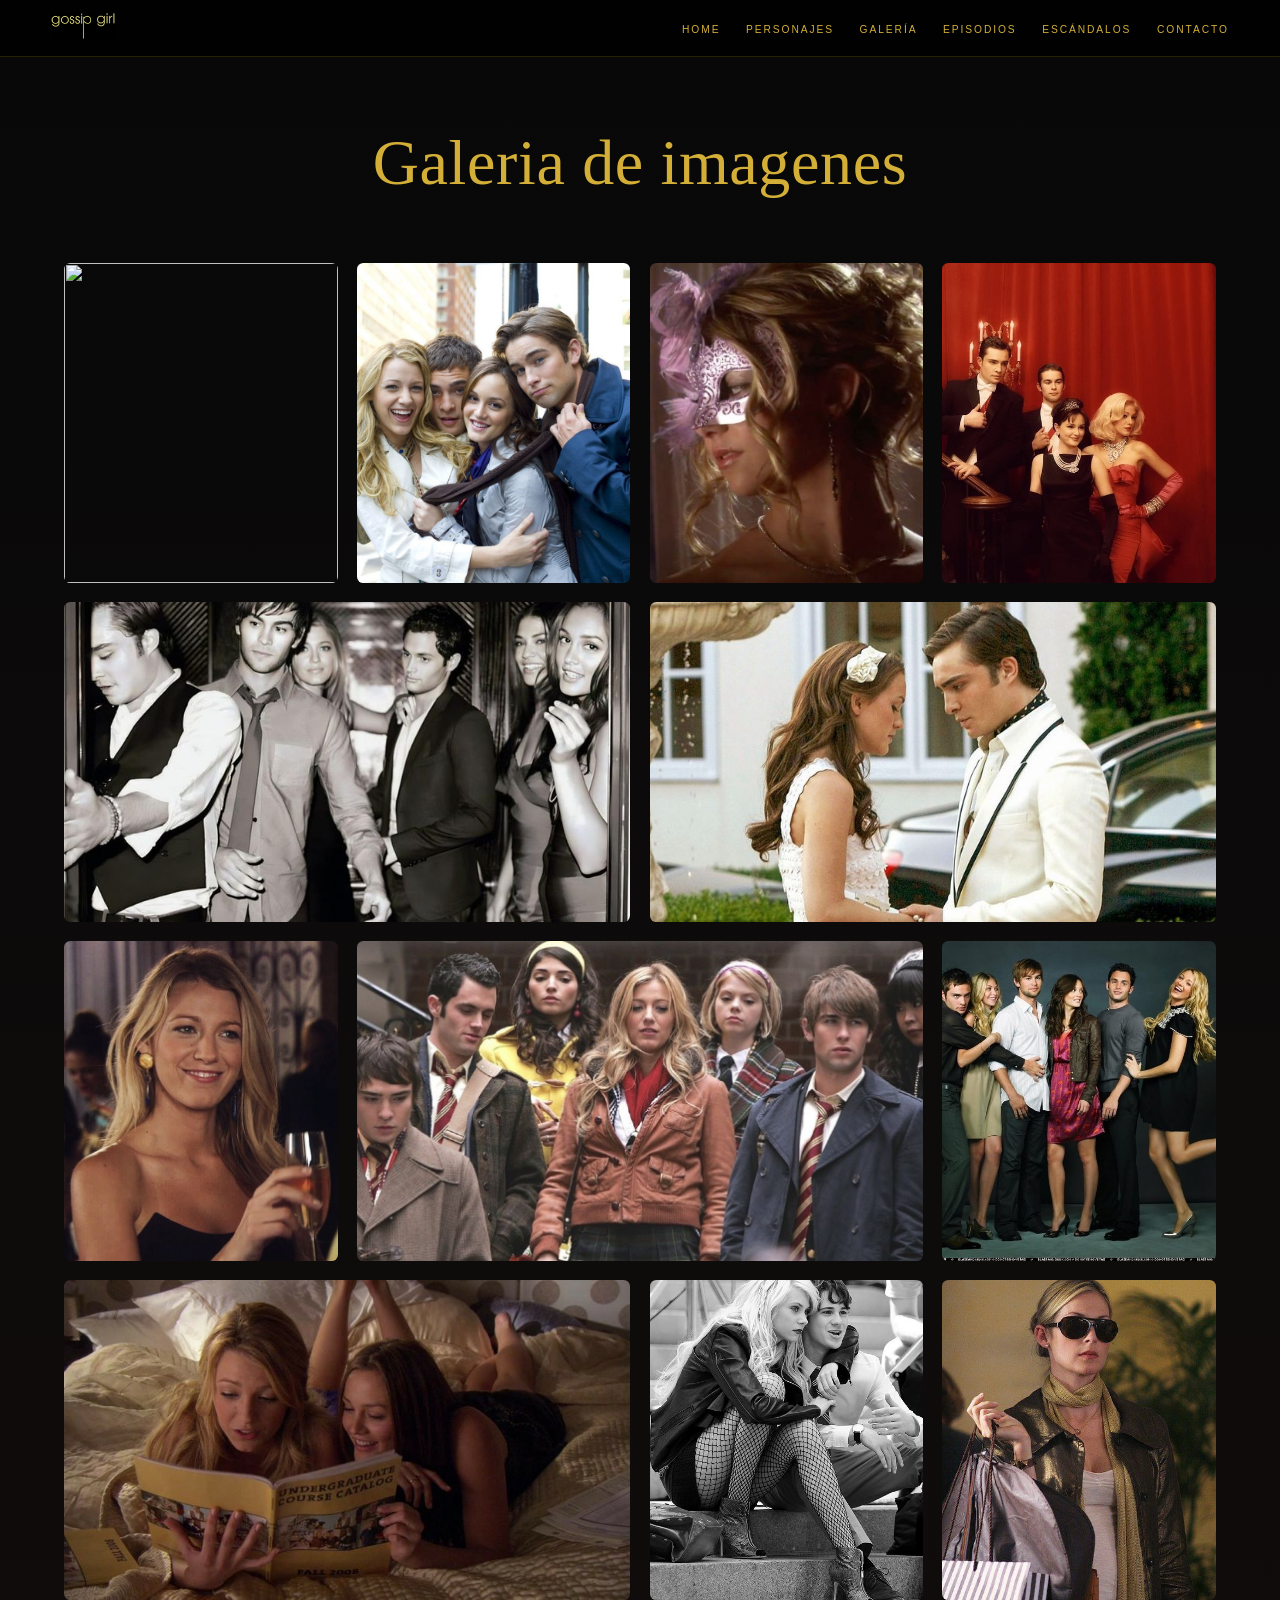
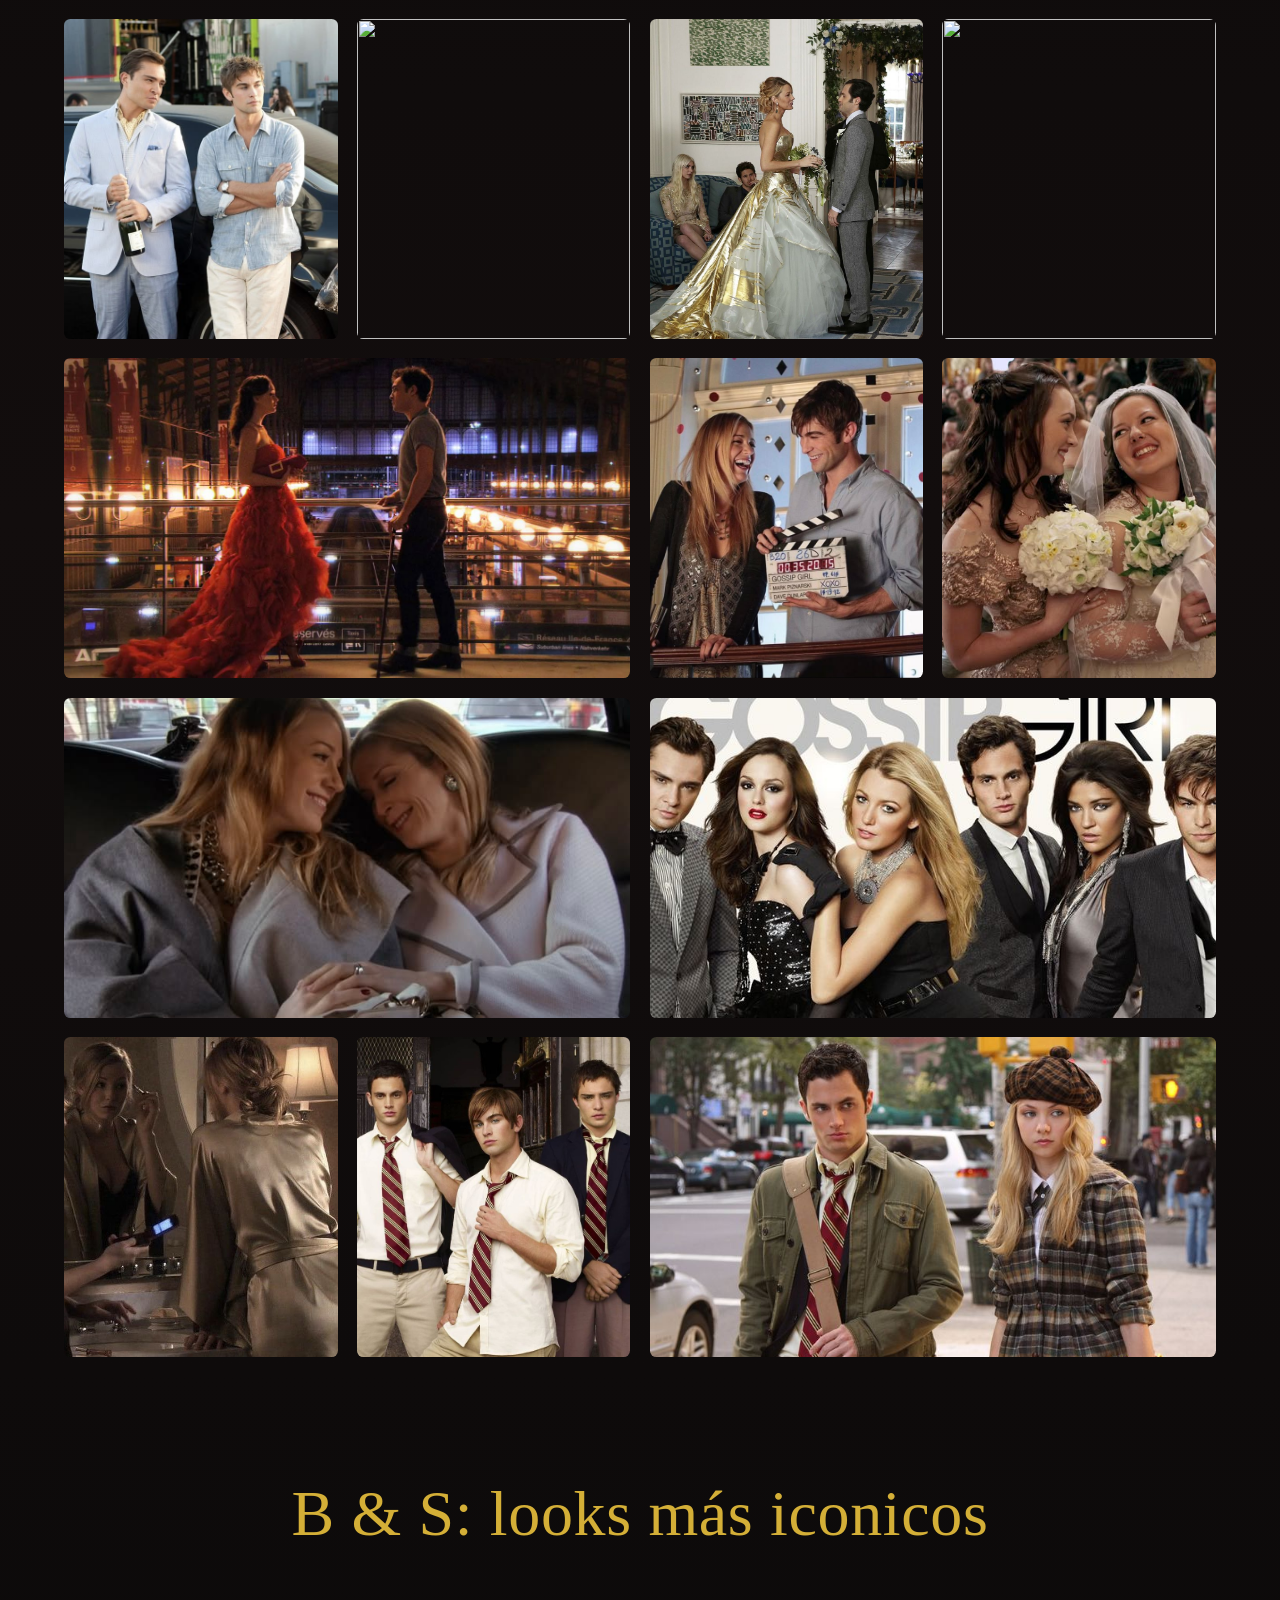
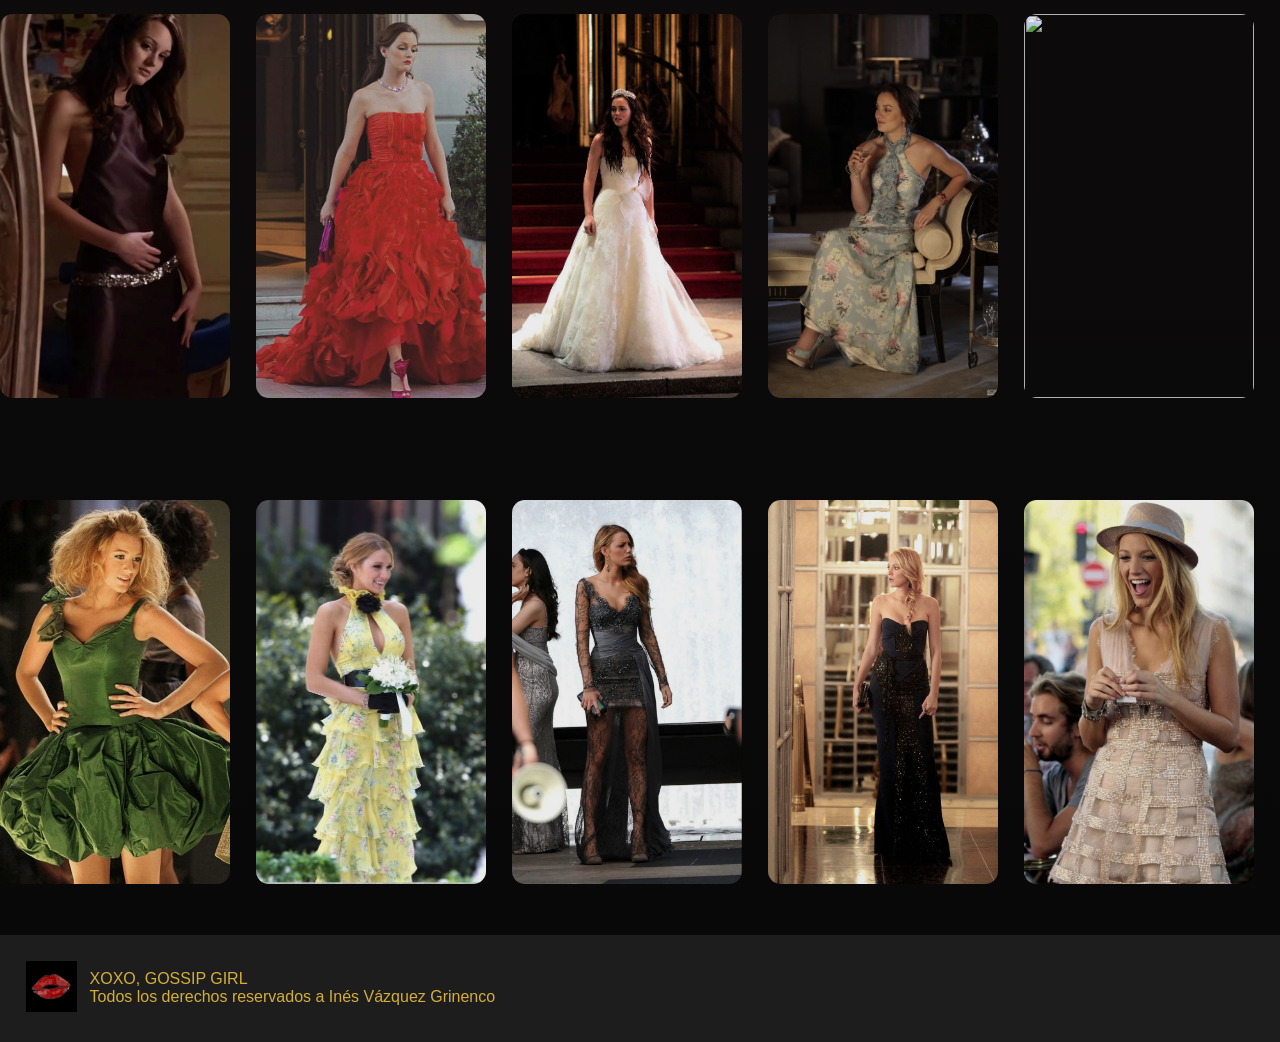
==== pages/imagenes.html @ 576eb92f "Add files via upload" ====
<!DOCTYPE html>
<html lang="es">
<head>
    <meta charset="UTF-8">
    <title>Galeria de imagenes</title>
    <link rel="stylesheet" href="../css/style.css"> 
    <link rel="icon" href="../favicon.ico">
</head>
 <body> 


<nav>
    <div class="logo">
        <a href="../index.html">
          <img src="../logo/logo.png" alt="Gossip Girl Logo">
        </a>
    </div>
    
    <ul>
        <li><a href="../index.html">HOME</a></li>
        <li><a href="personajes.html">PERSONAJES</a></li>
        <li><a href="imagenes.html">GALERÍA</a></li>
        <li><a href="episodios.html">EPISODIOS</a></li>
        <li><a href="escandalos.html">ESCÁNDALOS</a></li>
        <li><a href="contacto.html">CONTACTO</a></li>
    </ul>
</nav>
    
<div class="titulos">
    <h2>Galeria de imagenes</h2> 
</div>

<section class="galeria">

    <img src="../img/serena y blair.jpeg" class="vertical">
    <img src="../img/_ (6).jpeg" class="vertical">
    <img src="../img/jenny2.jpeg" class="vertical">
    <img src="../img/chuck nate serena and blair.jpeg" class="vertical">

    <img src="../img/horizontalbyn.jpeg" class="horizontal">
    <img src="../img/horizontal Chuck & Blair.jpeg" class="horizontal">
   
    <img src="../img/serena2.jpeg" class="vertical">
    <img src="../img/horizontal.temp1.jpeg" class="horizontal">
    <img src="../img/horizonalpromo.jpeg" class="cuadrada" >

    <img src="../img/serena y bliar horizontal.jpeg" class="horizontal">
    <img src="../img/Jenny and Eric.jpeg"  class="vertical">
    <img src="../img/lily.jpeg" class="cuadrada">


    <img src="../img/chuck y nate.jpeg" class="vertical">
    <img src="../img/blair.cuadrada.jpeg" class="vertical">
    <img src="../img/sernena y dan .jpg" class="vertical">   
    <img src="../img/gossip girl wallpaper.jpeg" class="vertical">
   
    <img src="../img/horizontal.jpg" class="horizontal">
    <img src="../img/gossip girl.jpeg" class="cuadrada" >
    <img src="../img/bliarydorota,horizontal.jpeg" class="vertical">

    <img src="../img/Serena and Lily .jpeg" class="horizontal">
    <img src="../img/banner.jpeg" class="horizontal">

    <img src="../img/serena4.jpeg" class="vertical"> 
    <img src="../img/Prim and proper.jpeg" class="cuadrada">
    <img src="../img/the humphrey's.jpeg" class="horizontal">
    


</section>


 <div class="titulos">
    <h2>B & S: looks más iconicos</h2> </div>
    <section class="carousel">
        <div class="carousel-track">
            <img src="../img/b vestido 2.jpeg">
            <img src="../img/b vestido 3.jpeg">
            <img src="../img/b vestido 7.jpeg">
            <img src="../img/b vestido 6.jpeg">
            <img src="../img/b vestido 4.jpeg"> 
            <img src="..//img/b vestido 8.jpeg" >
            <img src="../img/b vestido 10.jpeg" >
            <img src="../img/b-vestido1.jpeg" >
            <img src="../img/blair.cuadrada.jpeg">   
            <img src="../img/b vestido 9.jpeg" > 
        </div>
    </section>

    <section class="carousel">
        <div class="carousel-track">
       
            <img src="..//img/s vestido 2.jpeg">
            <img src="..//img/s vestido 3.jpeg">
            <img src="..//img/s vestido 4.jpeg">     
            <img src="..//img/s vestido 9.jpeg">
            <img src="..//img/s vestido 8.jpeg">     
            <img src="..//img/s vestido 6.jpeg">       
            <img src="..//img/s vestido 7.jpeg">      
            <img src="..//img/s vestido 5.jpeg">
            <img src="..//img/serena and nate2.jpeg">
        </div>
    </section>

    </section>

<footer>

    <section class="footer">

        <div class="footer-left">
            <img src="../img/favicon2.png" alt="Beso Gossip Girl">
        </div>

        <div class="footer-bottom">
            <p>XOXO, GOSSIP GIRL</p>
            <p>Todos los derechos reservados a Inés Vázquez Grinenco</p>
        </div>

    </section>

</footer>

</body>
---- css/style.css ----
*{
    margin: 0;
    padding: 0;
    box-sizing: border-box;
}

body {
    font-family: 'Poppins', sans-serif;
    background: linear-gradient(
        to bottom,
        #080808,
        #120d0d,
        #080808
    );
    color: white;
    text-align: center;
    overflow-x: hidden;
    min-height: 100vh;
    display: flex;
    flex-direction: column;
}
@import url('https://fonts.googleapis.com/css2?family=Cormorant+Garamond:wght@300;400;500;600&display=swap');
@import url('https://fonts.googleapis.com/css2?family=Playfair+Display:wght@400;700&family=Poppins:wght@300;400;500;600&display=swap');
/* NAV */
nav {
    width: 100%;
    display: flex;
    justify-content: space-between;
    align-items: center;
    padding: 1% 4%;
    background: rgba(0,0,0,0.85);
    backdrop-filter: blur(10px);
    position: sticky;
    top: 0;
    z-index: 1000;
    border-bottom: 1px solid rgba(255,215,0,0.15);
}

/* LOGO */
.logo img {
    width: 5vw;
    min-width: 55px;
    max-width: 80px;
    height: auto;
    object-fit: contain;
}
/* INTRO */
.intro,
.ny-section{
    width: 100%;
    min-height: auto;
    display: flex;
    align-items: center;
    justify-content: center;
    gap: 0,5%;
    padding: 3% 2%;
    border-bottom: 1px solid rgba(212, 175, 55, 0.4);
}
.intro-texto{


    width: 45%;
    text-align: left;
}
.intro-texto p{
    width: 80%;
    color: rgba(255,255,255,0.72);
    font-size: 1.1vw;
    line-height: 190%;

}

.ny-section{
    width: 100%;
    min-height: auto;
    display: flex;
    background: transparent;
    border-bottom: 1px solid rgba(212, 175, 55, 0.4);
}

.intro-img img,
.ny-img img{
    width: 100%;
    height: 38vw;
    object-fit: cover;
    border-radius: 0.5vw;
    opacity: 0.92;
}
.intro-img,
.ny-img
{
  width: 45%;  
}

.intro-img img,
.ny-img img{
    width: 100%;

    aspect-ratio: 4 / 3;

    object-fit: cover;
    object-position: top;

    border-radius: 0.5vw;
    opacity: 0.92;
}
/* DERECHA */
.ny-text{
    width: 45%;
    color: white;
    display: flex;
    flex-direction: column;
    justify-content: center;
    align-items: flex-start;
    text-align: left;
    padding: 6%;
}

/* TITULO */
.intro-texto h2,
.ny-text h2{
    font-family: 'Cormorant Garamond', serif;
    font-size: 5vw;
    font-weight: 300;
    color: #d4af37;
    line-height: 0.9;
    margin-bottom: 4%;
    width: 80%;
}
/* SUBTITULO */
.ny-text h3{
    font-size: 1rem;
    letter-spacing: 4px;
    margin-bottom: 2%;
    color: #d4af37;
}

/* TEXTO */
.ny-text p{
    width: 70%;
    text-align: left;
    font-size: 1rem;
    line-height: 1.8;
    color: rgba(255,255,255,0.75);
        width: 80%;
    color: rgba(255,255,255,0.72);
    font-size: 1.1vw;
    line-height: 190%;
}

/* videos de episodios*/
.video-container {
    width: 85%;      
    max-width: 450px; 
    margin: 0 auto;
}

.video-container iframe {
    width: 100%;
    aspect-ratio: 16 / 9; 
    height: auto !important;
    border-radius: 0.5vw;
    display: block;
}

/* BOTON */
.ny-text a,
.intro-texto a {
    width: fit-content;
    padding: 0.7rem 1.8rem;
    border: 1px solid white;
    border-radius: 4px;
    color: white;
    text-decoration: none;
    transition: 0.3s;
  align-items: left;
}

.ny-text a:hover{
    background: white;
    color: black;
}



/* MENU */
nav ul {
    display: flex;
    gap: 2vw;

    list-style: none;
}

nav a {
    color: #d4af37;
    text-decoration: none;
    font-size: 0.8vw;
    letter-spacing: 0.15vw;
    transition: 0.3s;
}

nav a:hover {
    color: white;
}

/* HEADER */
header {
    height: 65vh;
    background:
    linear-gradient(
    rgba(0,0,0,0.35),
    rgba(0,0,0,0.55)
    ),
    url(../img/nyc.noche.png);
    background-size: cover;
    background-position: center;
    display: flex;
    justify-content: center;
    align-items: center;
}
.hero-logo{
    width: 40vw;
    height: auto;
    object-fit: contain;
    opacity: 0.95;
}
header p {
    margin-top: 10px;
    color: white;
}

/* TITULOS */
.titulos h2{
    font-family: 'Cormorant Garamond', serif;
    font-size: 5vw;
    font-weight: 300;
    color: #d4af37;
    line-height: 0.9;
    letter-spacing: 0.05vw;
}

.titulos {
    text-align: center;
    margin: 20px 0;
    grid-column: 1 / -1;
    width: 100%;
    margin-top: 6%;
}

/* HOME */
.home {
    display: grid;
    grid-template-columns: 1fr 1fr;
    gap: 20px;
    max-width: 600px;
    margin: 40px auto;
}
.home img {
    width: 100%;
    height: 300px;
    object-fit: cover;
    border: 1px solid #333;
}

/* CUADROS (personajes, episodios, etc) */
.personsjesde{
    width: 100%;
    display: grid;
    grid-template-columns: 1fr 1fr;
    gap: 2vw;
    padding: 4% 8%;
}
.cuadro{
    width: 100%;
    display: flex;
    gap: 1.5vw;
    padding: 1.5vw;
    background: rgba(255,255,255,0.03);
    border: 1px solid rgba(255,255,255,0.08);
    border-radius: 1.2vw;
    backdrop-filter: blur(8px);
    text-align: left;
    transition: 0.4s;
}
.cuadro img{
    width: 8vw;
    height: 11vw;
    object-fit: cover;
    border-radius: 0.8vw;
    flex-shrink: 0;
}
.actor {
    font-size: 14px;
    color: #ccc;
    margin: 5px 0;
}
.cuadro:hover{
    transform: translateY(-4px);
    border-color: rgba(212,175,55,0.4);
    background: rgba(255,255,255,0.05);
}
/* BOTONES */
section a {
    display: inline-block;
    margin: 10px;
    padding: 10px 20px;
    border: 1px solid gold;
    text-decoration: none;
    color: gold;
}
section a:hover {
    background-color: gold;
    color: black;
}
/* MINI HOME */

/* MINI HOME */

.mini-home{
    width: 85%;
    margin: 6% auto;

    display: flex;
    gap: 1vw;
}

.mini-card{
    width: 25%;

    position: relative;

    overflow: hidden;
    border-radius: 0.5vw;

    color: white;
    text-decoration: none;
}

.mini-card img{
    width: 100%;
    height: 420px;

    object-fit: cover;
}

.mini-info{
    position: absolute;

    bottom: 0;

    padding: 8%;

    background: linear-gradient(
        transparent,
        rgba(0,0,0,0.85)
    );
}

.mini-info h2{
    font-size: 2vw;
    margin-bottom: 4%;
}

.mini-info p{
    font-size: 0.8vw;
    line-height: 150%;
}


/* FORMULARIO */
form {
    max-width: 550px;
    width: 35%;
    margin: 40px auto;
    display: flex;
    flex-direction: column;
    gap: 18px;
    background: rgba(255,255,255,0.03);
    padding: 3%;
    padding: 1vw 1.2vw;
    border-radius: 1.2vw;
    backdrop-filter: blur(8px);
}

input,
textarea{
    padding: 1vw 1.2vw;
    border: none;
    border-radius: 0.8vw;
    font-family: inherit;
    background: rgba(255,255,255,0.96);
    color: black;
    transition: 0.3s;
}
button{
    padding: 1vw;
    background-color: #d4af37;
    color: black;
    border: none;
    border-radius: 0.8vw;
    cursor: pointer;
    transition: 0.3s;
}
button:hover{
    opacity: 0.85;
    transform: translateY(-2px);
}
/* EXPLORAR */

.explorar{
    display: flex;
    justify-content: center;
    flex-wrap: wrap;
    gap: 2vw;
    margin: 5% 0;
 
}

/* EPISODIOS */
.episodios {
    display: flex;
    flex-direction: column;
    align-items: center;
    gap: 20px;
}
.episodios .cuadro {
    width: 50%;
    max-width: 400px;
}
.ny-img iframe {
    width: 80%; 
    aspect-ratio: 16 / 9; 
    height: auto; 
    border-radius: 0.5vw;
    opacity: 0.92;
    box-shadow: 0 0 30px rgba(0,0,0,0.35);
}

/* ESCANDALOS */
.contenedor-envio-escandalo {
    display: flex;
    justify-content: center;
    margin: 40px auto;
}
.caja-envio-escandalo {
    width: 100%;
    max-width: 500px;
    padding: 30px;
    border: 1px solid gold;
    background-color: #ffffff;
    text-align: center;
}
.caja-envio-escandalo input {
    width: 100%;
    padding: 10px;
    margin-bottom: 15px;
    border: 1px solid #333;
    background: black;
    color: white;
}
.caja-envio-escandalo button {
    width: 100%;
}

.gossip-layout{
    width: 100%;
    min-height: 90vh;
    display: flex;
    justify-content: space-evenly;
    align-items: center;
    gap: 5%;
    padding: 6%;
    background:
    linear-gradient(
    rgba(0,0,0,0.75),
    rgba(0,0,0,0.85)
    ),
    url(../img/nyc.noche.png);
    background-size: cover;
    background-position: center;
}
.gossip-menu{
    width: 20%;
    text-align: left;
}
.gossip-menu h3{
    font-family: 'Cormorant Garamond', serif;
    font-size: 2.2vw;
    color: #d4af37;
    margin-bottom: 2%;
}
.gossip-box{
    width: 42%;
    background: rgba(255,255,255,0.95);
    padding: 3%;
    border-radius: 1vw;
    color: black;
    text-align: left;
    margin: 0 auto;
}
.gossip-box h4{
    font-size: 1.5vw;
    margin-bottom: 4%;
}
.gossip-box textarea{
    width: 100%;
    height: 15vw;
    resize: none;
    border: none;
    padding: 4%;
    background: #f2f2f2;
    font-family: inherit;
    margin-bottom: 4%;
}
.gossip-box button{
    width: 100%;
    padding: 1vw;
    background: #d4af37;
    color: black;
    border: none;
    cursor: pointer;
    transition: 0.3s;
}
.gossip-box button:hover{
    opacity: 0.8;
}
.xoxo{
    margin-top: 5%;
    font-size: 0.9vw;
    color: #444;
    line-height: 170%;
}
.gossip-profiles{
    width: 15%;
    display: flex;
    flex-direction: column;
    gap: 2vw;
}
.profile{
    display: flex;
    align-items: center;
    gap: 1vw;
}
.profile span{
    color: white;
    font-size: 1vw;
}


/* GALERIA */

.galeria{
    width: 90%;
    margin: auto;
    display: grid;
    grid-template-columns: repeat(4, 1fr);
    gap: 1.5vw;
    padding: 4% 0;
}

.galeria img{
    width: 100%;
    border-radius: 0.5vw;
    transition: 0.4s;
}

.galeria img:hover{
    transform: scale(1.02);
    opacity: 0.9;
}

/* tamaños */

.horizontal{
    grid-column: span 2;
    height: 25vw;
    object-fit: cover;
}

.vertical{
    height: 25vw;
    object-fit: cover;
}

.cuadrada{
    height: 25vw;
    object-fit: cover;
}

/* CAROUSEL */ 

.carousel{
    width: 100%;
    overflow-x: auto;
    overflow-y: hidden;
    padding: 4% 0;
    scroll-behavior: smooth;
}

.carousel-track{
    display: flex;
    gap: 2vw;
    width: max-content;
}

.carousel-track img{
    width: 18vw;
    height: 30vw;
    object-fit: cover;
    border-radius: 1vw;
    flex-shrink: 0;
    opacity: 0.92;
    transition: 0.4s;
}

.carousel-track img:hover{
    transform: scale(1.03);
    opacity: 1;
}

/*escanadalos*/

.feed-escandalos {
    display: grid;
    grid-template-columns: repeat(auto-fill, minmax(300px, 1fr)); /* Crea columnas automáticas */
    gap: 30px; /* Espacio entre las cajas */
    padding: 50px 10%; /* Espacio a los costados */
    justify-items: center;
}

.card-escandalo {
    background-color: white;
    border-radius: 20px; /* Bordes redondeados como tu box principal */
    width: 100%;
    max-width: 350px;
    padding: 20px;
    box-shadow: 0 10px 30px rgba(0,0,0,0.3); /* Sombra para dar profundidad */
    color: #333;
    font-family: 'Helvetica', Arial, sans-serif;
}

.card-escandalo h3 {
    text-align: center;
    font-size: 1.2rem;
    margin-bottom: 15px;
    font-weight: bold;
}

.imagen-contenedor img {
    width: 300px;
    height: 280px;
    display: block;
    object-fit: cover;
    margin-bottom: 15px;
}

.texto-escandalo p {
    font-size: 0.9rem;
    line-height: 1.4;
    margin-bottom: 10px;
}

.firma {
    display: block;
    text-align: right;
    font-weight: bold;
    color: #d4af37; /* El color dorado que usas en el botón */
    font-size: 0.8rem;
    text-transform: uppercase;
}

#seccion-episodios h2 {
    font-size: 2.2vw 
}

/* FOOTER */
footer{

    align-items: center;
    gap: 1vw;
    background-color: rgb(29, 29, 29);
    color: #d4af37;
    padding: 2%;
    text-align: left;
}

/* imagen */
.footer{
    display: flex;
    align-items: center;
    gap: 1vw;
}

.footer img{
    width: 4vw;
}
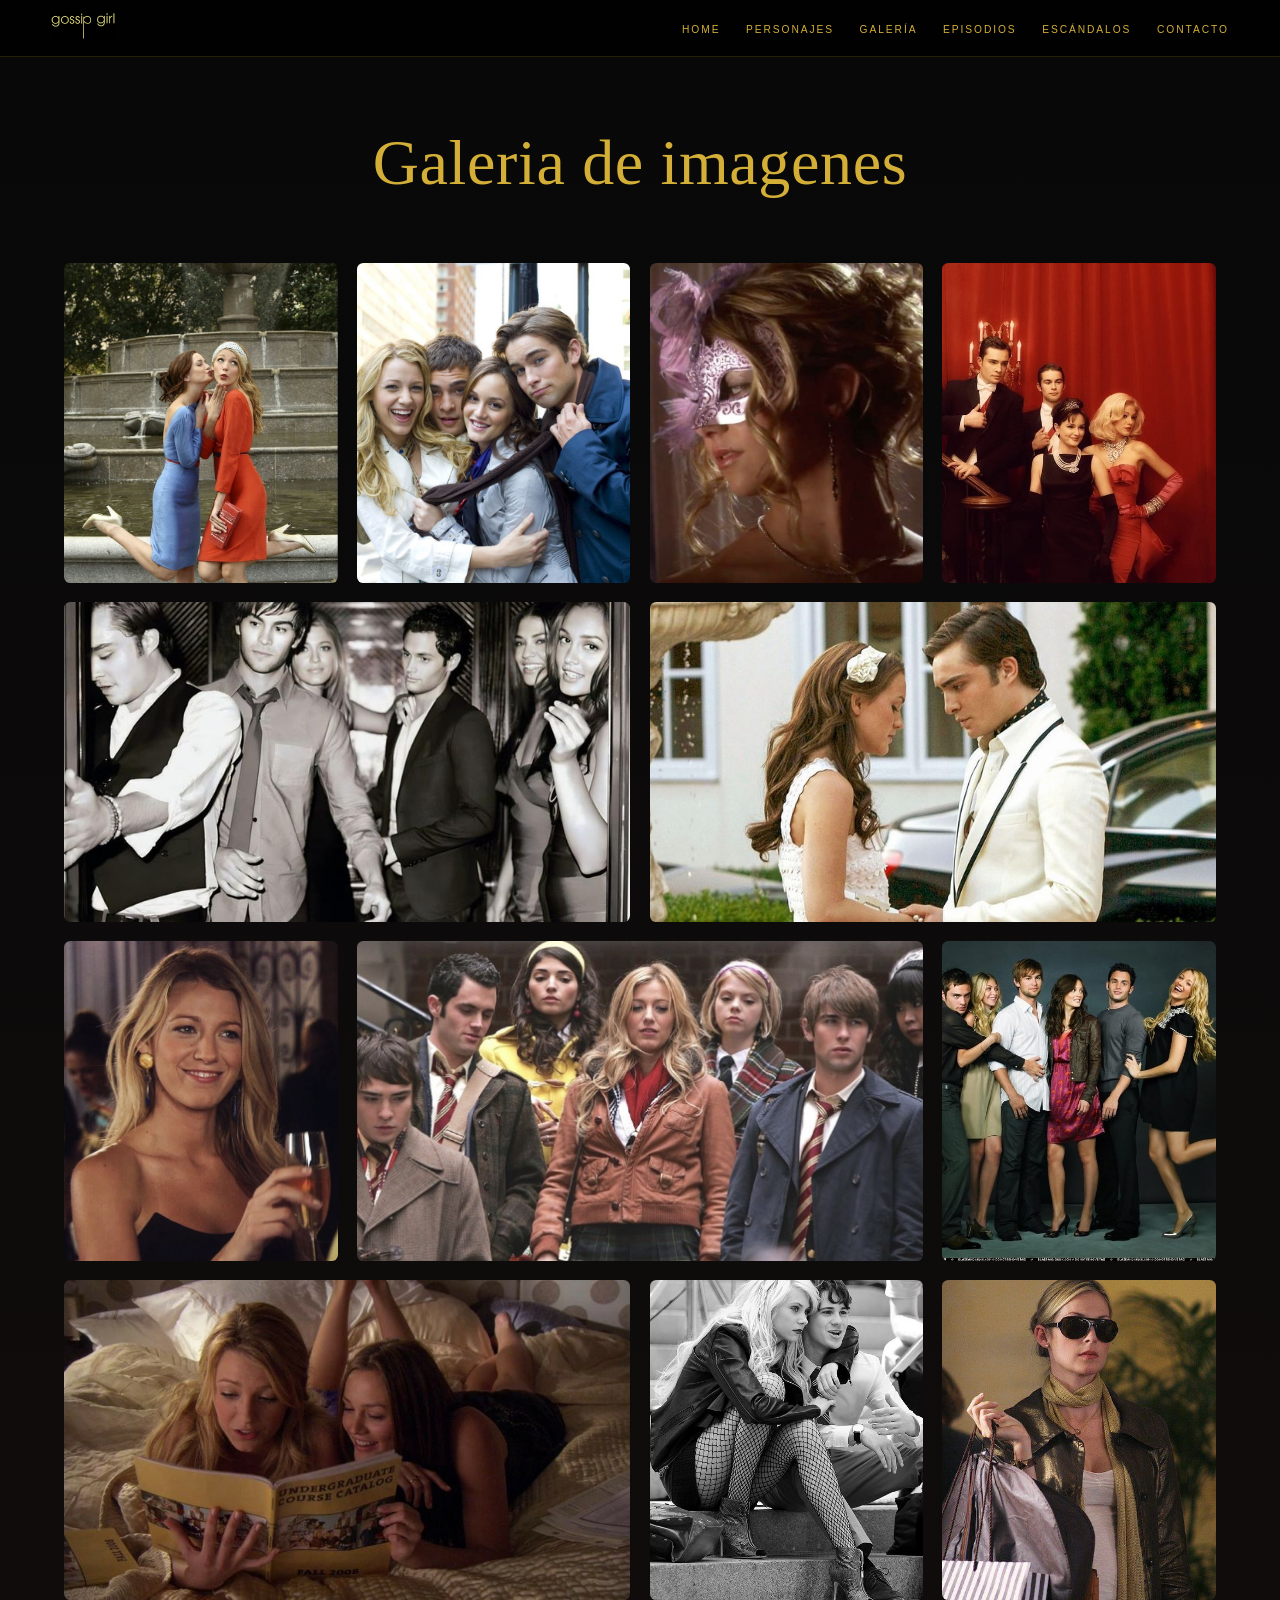
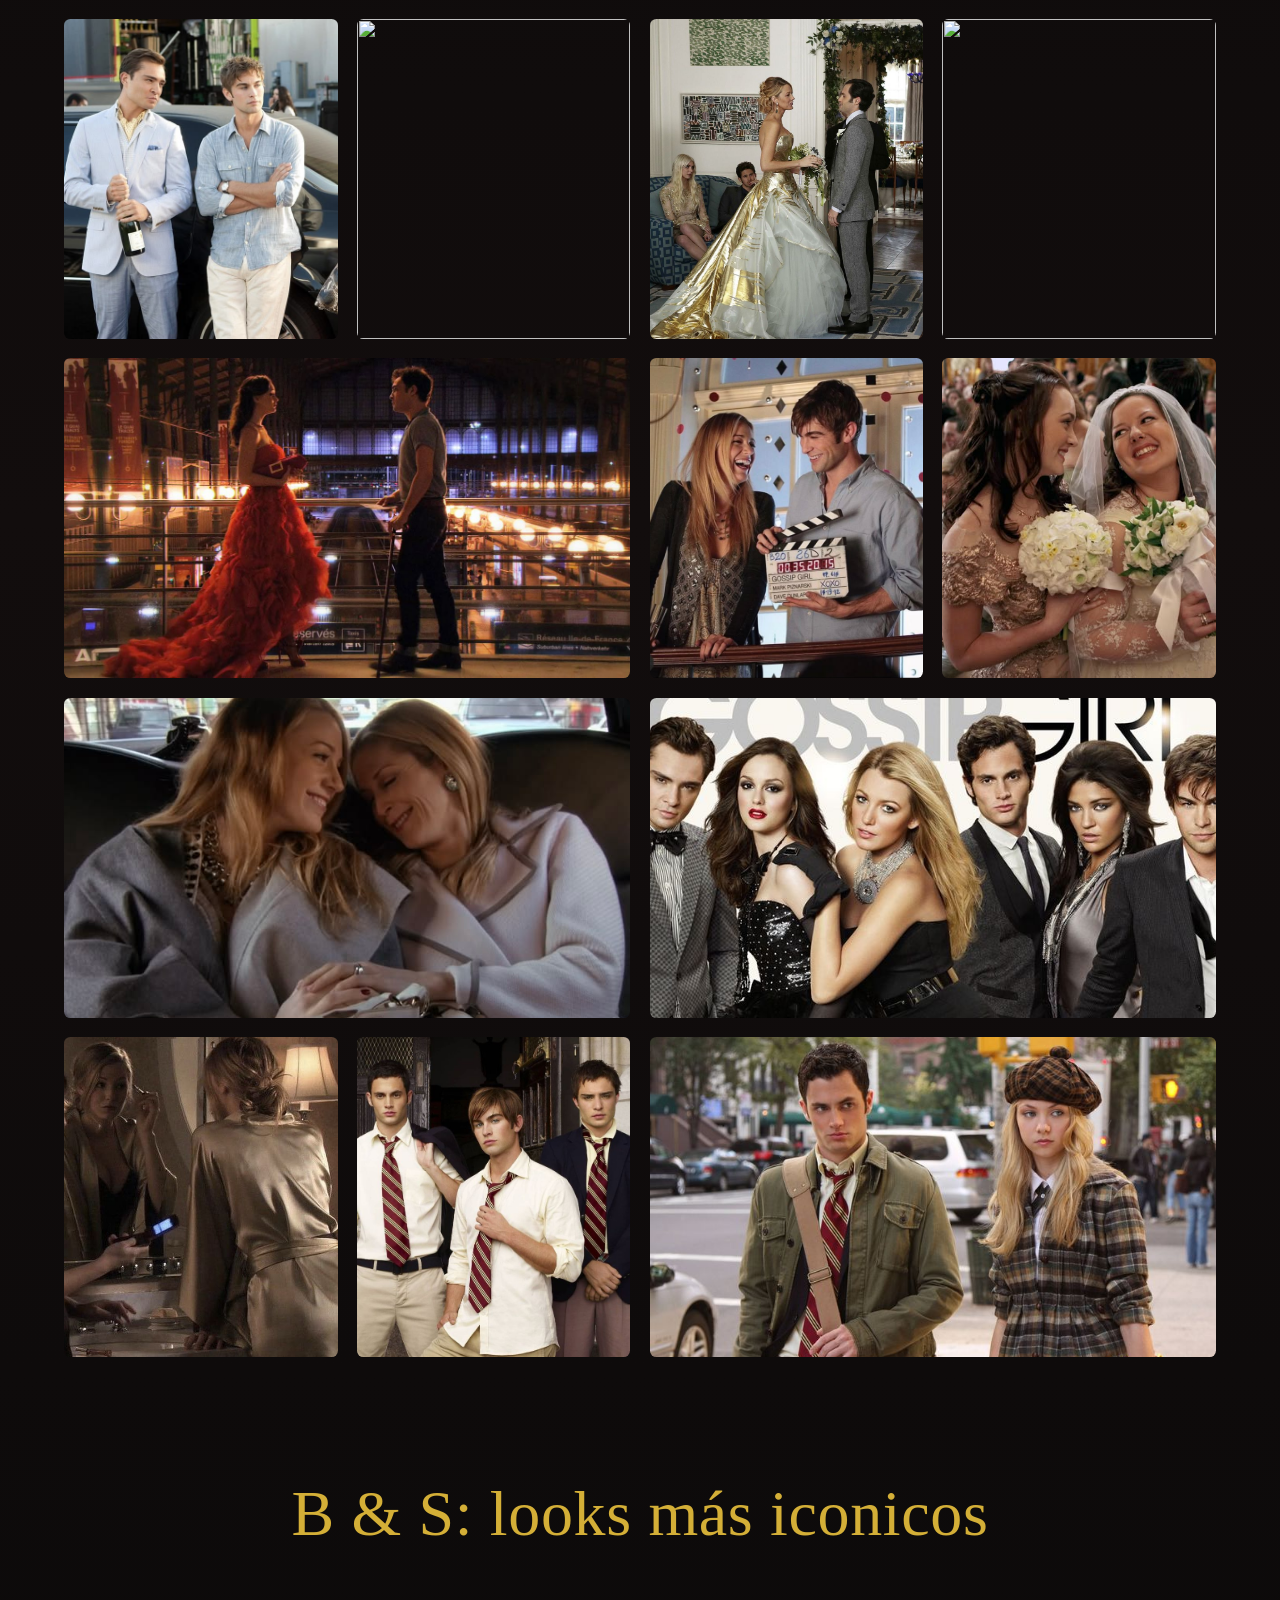
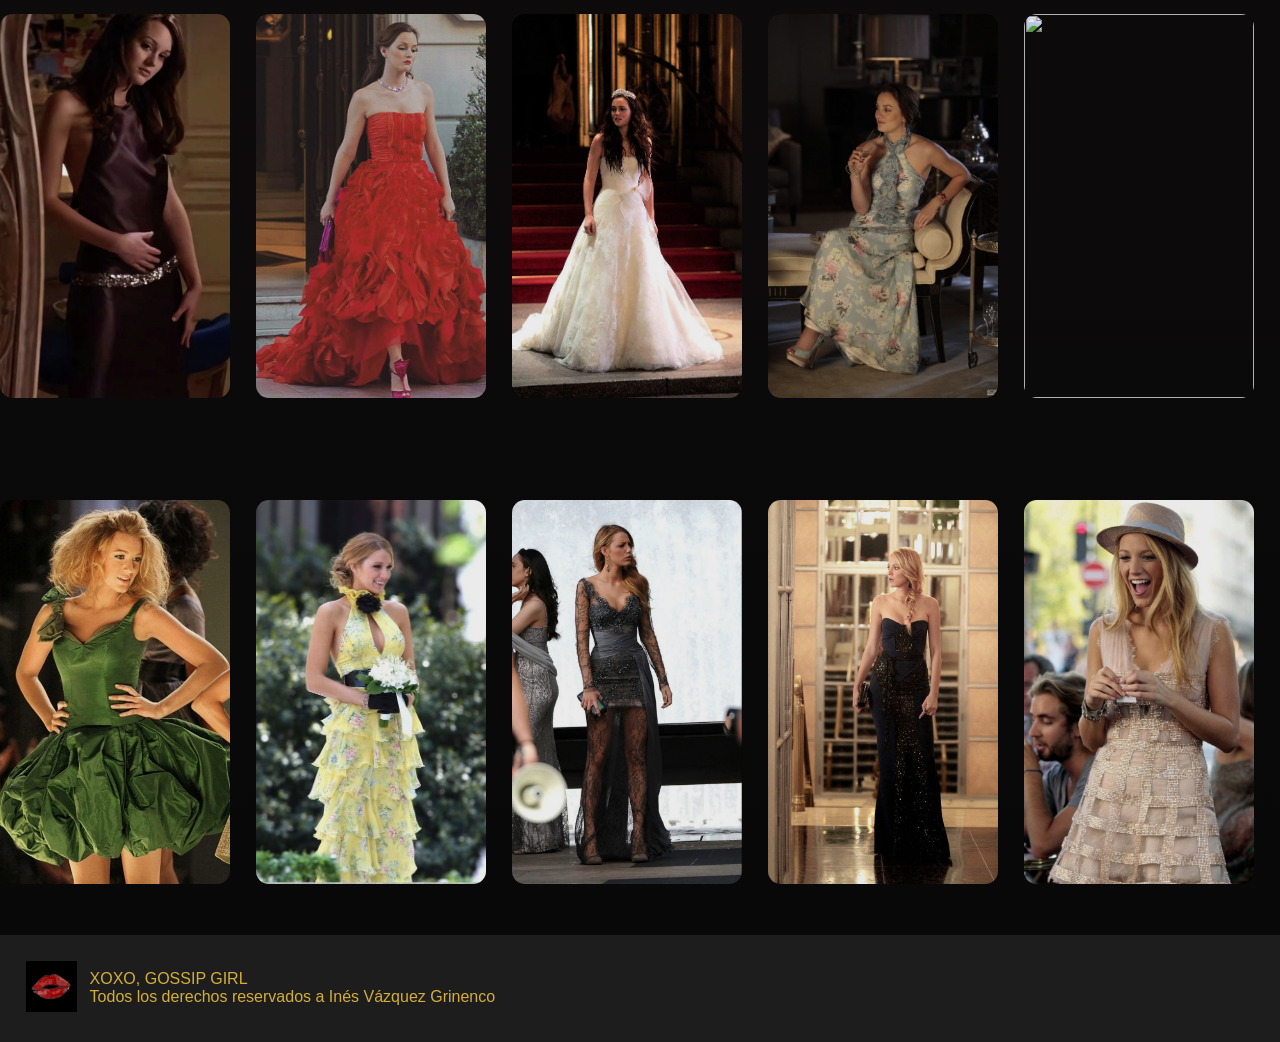
==== commit 577fcf51: "Add files via upload" ====
--- a/pages/imagenes.html
+++ b/pages/imagenes.html
@@ -33,7 +33,7 @@
 <section class="galeria">
 
     <img src="../img/serena y blair.jpeg" class="vertical">
-    <img src="../img/_ (6).jpeg" class="vertical">
+    <img src="../img/juntos.jpeg" class="vertical">
     <img src="../img/jenny2.jpeg" class="vertical">
     <img src="../img/chuck nate serena and blair.jpeg" class="vertical">
 
